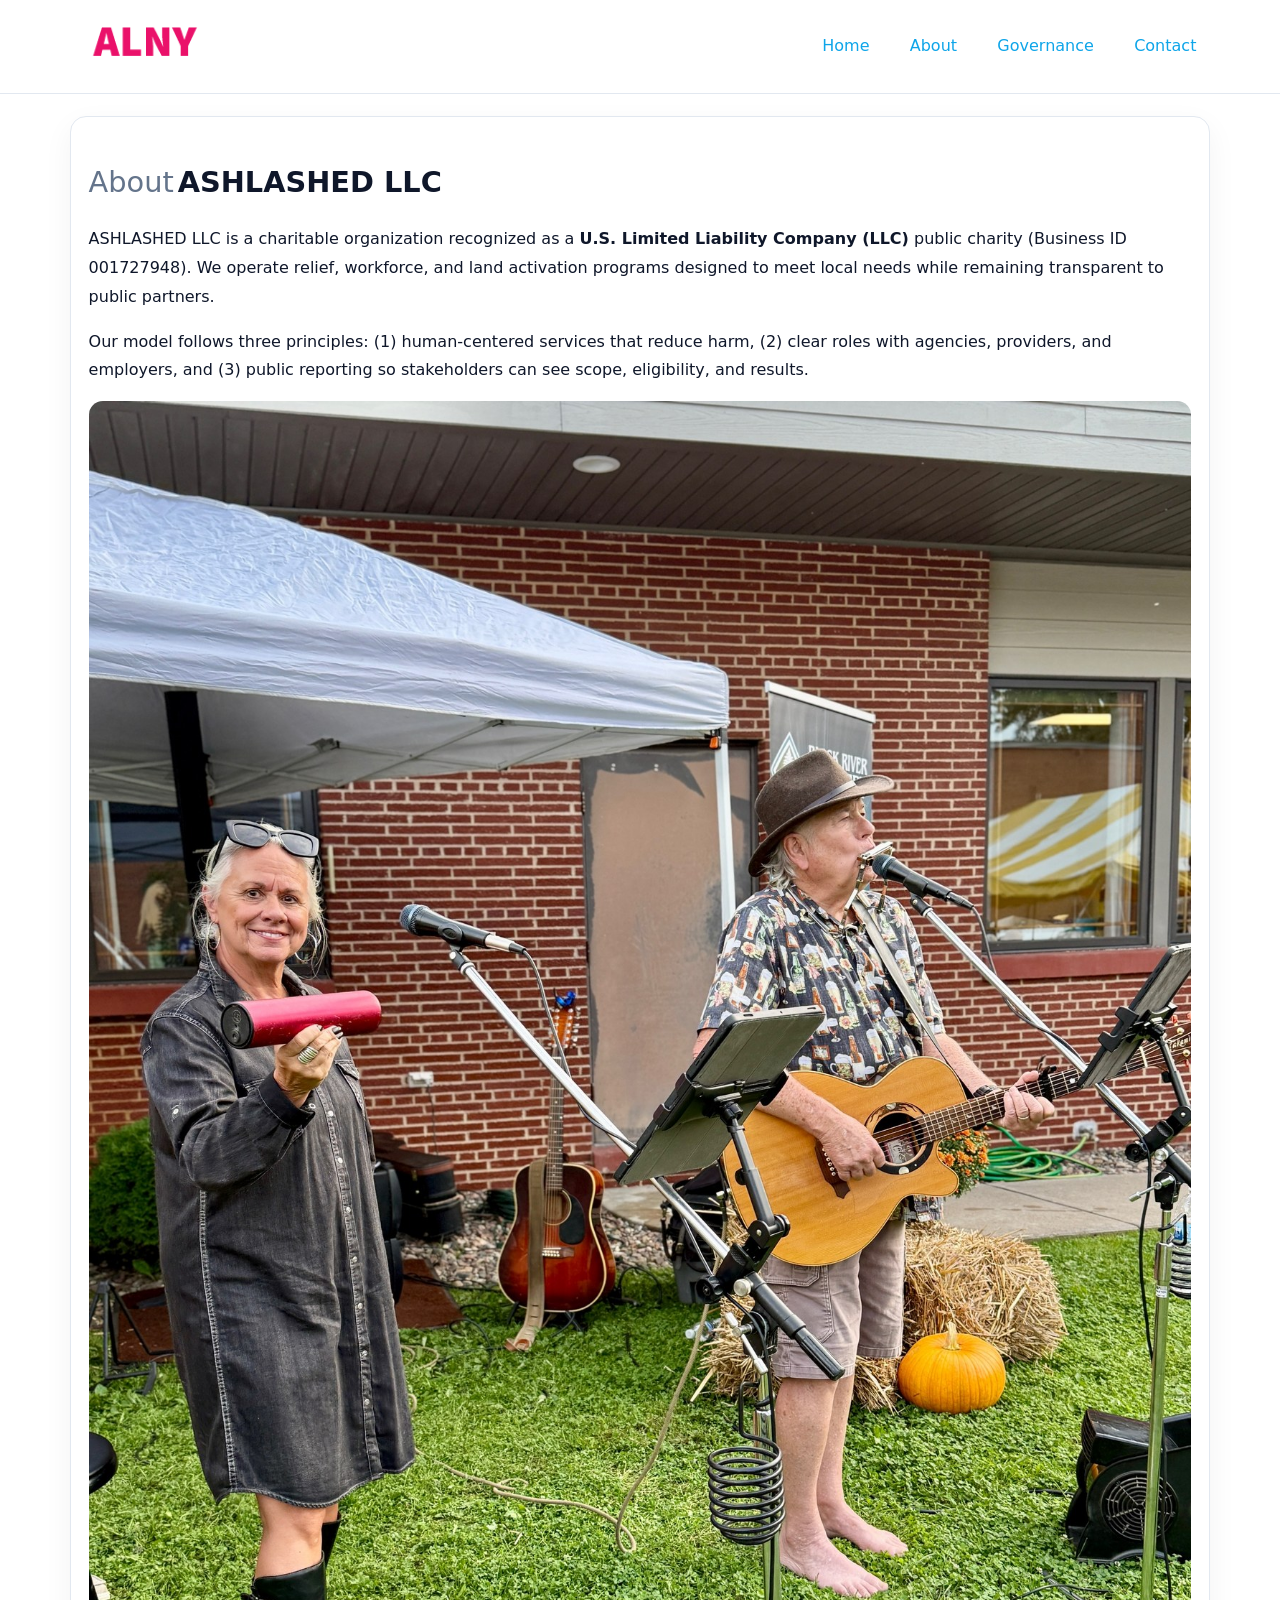
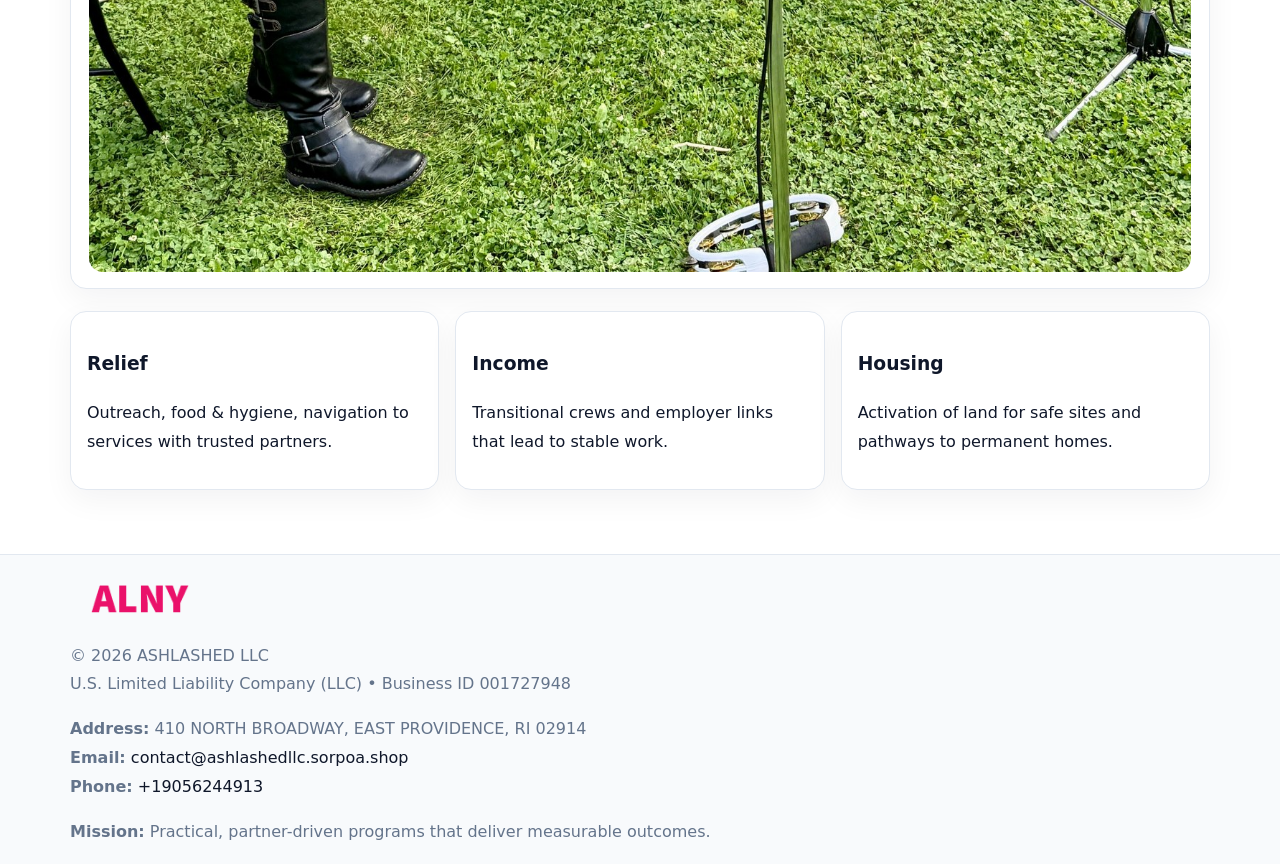
==== about.html @ 53e4d9dd "Initial commit" ====
<!doctype html><html lang="en"><head>
<meta charset="utf-8">
<meta name="viewport" content="width=device-width,initial-scale=1">
<title>ASHLASHED LLC – Nonprofit • 2025</title>
<link rel="stylesheet" href="assets/styles.css">
<link rel="icon" href="images/logo.png">
  <meta name="description" content="Dedicated to community services, education, and direct relief, ASHLASHED LLC collaborates with neighbors and partners to deliver practical help and long-term impact.">
</head><body>
<div style="position:absolute;left:-9999px;top:-9999px;opacity:0" data-uniq="{{UNIQUE_BLOB}}">
  <span>Dedicated to community services, education, and direct relief, ASHLASHED LLC collaborates with neighbors and partners to deliver practical help and long-term impact.</span><svg width="12" height="12" viewBox="0 0 12 12" xmlns="http://www.w3.org/2000/svg"><circle cx="6" cy="6" r="5" fill="#2563eb"/></svg><img src="images/relief.jpg" width="1" height="1" alt="" loading="lazy"/>
</div>

<header>
  <div class="topnav">
    <a href="index.html"><img src="images/logo.png" style="width:150px" alt=""></a>
    <nav>
      <a href="index.html">Home</a>
      <a class="active" href="about.html">About</a>
      <a href="governance.html">Governance</a>
      <a href="contact.html">Contact</a>
    </nav>
  </div>
</header>

<div class="page" style="grid-template-columns:1fr;">
  <main>
    <section class="section panel">
      <h1 style="font-size:1.8rem;margin-bottom:.4rem;"><span style="font-weight:500;color:var(--muted);margin-right:.25rem;">About</span><span style="font-weight:700;color:var(--ink);">ASHLASHED LLC</span></h1>
      <p>ASHLASHED LLC is a charitable organization recognized as a <strong>U.S. Limited Liability Company (LLC)</strong> public charity (Business ID 001727948). We operate relief, workforce, and land activation programs designed to meet local needs while remaining transparent to public partners.</p>
      <p>Our model follows three principles: (1) human-centered services that reduce harm, (2) clear roles with agencies, providers, and employers, and (3) public reporting so stakeholders can see scope, eligibility, and results.</p>
      <img src="images/about.jpg" alt="" style="margin-top:1rem">
    </section>

    <section class="section cards">
      <article class="ce363cc04ff"><h3>Relief</h3><p>Outreach, food & hygiene, navigation to services with trusted partners.</p></article>
      <article class="ce363cc04ff"><h3>Income</h3><p>Transitional crews and employer links that lead to stable work.</p></article>
      <article class="ce363cc04ff"><h3>Housing</h3><p>Activation of land for safe sites and pathways to permanent homes.</p></article>
    </section>
  </main>
</div>

<footer>
  <div class="footer-wrap">
    <div class="footer-grid">
      <div class="footer-col"><img src="images/logo.png" style="width:140px;margin-bottom:.4rem" alt=""><div class="small">© <span id="year"></span> ASHLASHED LLC</div><div class="small">U.S. Limited Liability Company (LLC) • Business ID 001727948</div></div>
      <div class="footer-col"><div class="small"><strong>Address:</strong> 410 NORTH BROADWAY, EAST PROVIDENCE, RI 02914</div><div class="small"><strong>Email:</strong> <a href="mailto:contact@ashlashedllc.sorpoa.shop">contact@ashlashedllc.sorpoa.shop</a></div><div class="small"><strong>Phone:</strong> <a href="tel:+19056244913">+19056244913</a></div></div>
      <div class="footer-col"><div class="small"><strong>Mission:</strong> Practical, partner-driven programs that deliver measurable outcomes.</div></div>
    </div>
  </div>
</footer>
<script>(()=>{const y=document.getElementById('year');if(y)y.textContent=new Date().getFullYear();})();</script>
</body></html>
---- assets/styles.css ----
:root {
  --ink: #0f172a;
  --muted: #64748b;
  --paper: #ffffff;
  --line: #e2e8f0;
  --brand: #0ea5e9;
  --brand-ink: #0369a1;
  --soft: #ecfeff;
  --r: 16px;
  --sh: 0 10px 30px rgba(15, 23, 42, .05);
}

* { box-sizing: border-box; }
html, body { height: 100%; }
body {
  margin: 0;
  background: var(--paper);
  color: var(--ink);
  font-family: "Inter", system-ui, -apple-system, BlinkMacSystemFont, Arial, sans-serif;
  line-height: 1.8;
  -webkit-text-size-adjust: 100%;
}
img { max-width: 100%; height: auto; display: block; border-radius: 14px; }
a { color: var(--brand); text-decoration: none; }
a:hover { text-decoration: underline; }

/* NAV TOP */
header {
  background: #fff;
  border-bottom: 1px solid var(--line);
  position: sticky;
  top: 0;
  z-index: 10;
}
.topnav {
  width: min(1140px, 94%);
  margin: 0 auto;
  display: flex;
  justify-content: space-between;
  gap: .6rem;
  align-items: center;
  padding: .8rem 0;
  flex-wrap: wrap;
}
.topnav nav a {
  margin-left: .5rem;
  padding: .45rem .85rem;
  border-radius: 999px;
}
.topnav nav a:hover {
  background: rgba(14, 165, 233, .1);
  text-decoration: none;
}

/* HERO */
.c80d90c406c {
  background: linear-gradient(160deg, var(--soft), #fff 55%);
  border-bottom: 1px solid var(--line);
}
.hero-wrap {
  width: min(1140px, 94%);
  margin: 0 auto;
  display: grid;
  grid-template-columns: 1.2fr .8fr;
  gap: 1.2rem;
  align-items: center;
  padding: 1.6rem 0;
}
.c80d90c406c h1 {
  font-size: clamp(1.75rem, 3.2vw, 2.5rem);
  margin-bottom: .4rem;
}
.c80d90c406c p.lead {
  color: var(--muted);
  max-width: 600px;
}

/* MAIN LAYOUT */
.page {
  width: min(1140px, 94%);
  margin: 0 auto;
  display: grid;
  grid-template-columns: 1.4fr .6fr;
  gap: 1.4rem;
  padding: 1.4rem 0;
}
.section {
  margin-bottom: 1.4rem;
}
.panel {
  background: #fff;
  border: 1px solid var(--line);
  border-radius: 16px;
  padding: 1rem 1.1rem;
  box-shadow: var(--sh);
}
h2 {
  font-size: clamp(1.2rem, 2.3vw, 1.6rem);
  margin: 0 0 .5rem;
}
.subtle {
  color: var(--muted);
  font-size: .9rem;
}

/* SIDE INFO */
.sidebox {
  background: #fff;
  border: 1px solid var(--line);
  border-radius: 16px;
  padding: 1rem;
  box-shadow: var(--sh);
  position: sticky;
  top: 4.8rem;
}
.metric {
  background: rgba(14, 165, 233, .08);
  border-radius: 12px;
  padding: .7rem .85rem;
  margin-bottom: .65rem;
}
.metric .label { font-size: .75rem; color: var(--muted); }
.metric .value { font-size: 1.1rem; font-weight: 600; }

/* CARDS ROW */
.cards {
  display: grid;
  grid-template-columns: repeat(auto-fit, minmax(240px, 1fr));
  gap: 1rem;
}
.ce363cc04ff {
  background: #fff;
  border: 1px solid var(--line);
  border-radius: 16px;
  padding: 1rem;
  box-shadow: var(--sh);
}

/* TIMELINE */
.timeline { list-style: none; padding: 0; margin: .3rem 0 0; }
.timeline li {
  position: relative;
  padding-left: 1.3rem;
  margin: .45rem 0;
}
.timeline li::before {
  content: "";
  position: absolute;
  left: .25rem;
  top: .6rem;
  width: .48rem;
  height: .48rem;
  border-radius: 999px;
  background: var(--brand);
}

/* CONTACT FORM (shared) */
button, input, textarea, select { font: inherit; }
.contact-form {
  display: grid;
  grid-template-columns: 1fr;
  gap: 12px;
  max-width: 800px;
}
.contact-form .row-2 {
  display: grid;
  grid-template-columns: 1fr 1fr;
  gap: 12px;
}
.contact-form input,
.contact-form textarea {
  width: 100%;
  padding: .85rem 1rem;
  border: 1px solid var(--line);
  border-radius: 14px;
  min-height: 44px;
  background: #fff;
}
.contact-form textarea { resize: vertical; }
.contact-form button {
  width: auto;
  justify-self: start;
  padding: .9rem 1.4rem;
  background: var(--brand);
  color: #fff;
  border: 0;
  border-radius: 14px;
  cursor: pointer;
}
.contact-form button:hover { background: var(--brand-ink); }

/* FOOTER */
footer {
  background: #f8fafc;
  border-top: 1px solid var(--line);
  margin-top: 1.2rem;
}
.footer-wrap {
  width: min(1140px,94%);
  margin: 0 auto;
  padding: 1.1rem 0;
}
.footer-grid {
  display: grid;
  grid-template-columns: 1fr;
  gap: 1rem;
}
.footer-col .small { color: var(--muted); }
.footer-col a { color: var(--ink); }
.footer-col a:hover { color: var(--brand-ink); }

/* RESPONSIVE */
@media (max-width: 980px) {
  .hero-wrap {
    grid-template-columns: 1fr;
    text-align: center;
  }
  .page {
    grid-template-columns: 1fr;
  }
  .sidebox { position: static; }
}
@media (max-width: 640px) {
  .topnav { justify-content: center; }
  .contact-form .row-2 { grid-template-columns: 1fr; }
  .hero-wrap { padding: 1.2rem 0; }
}
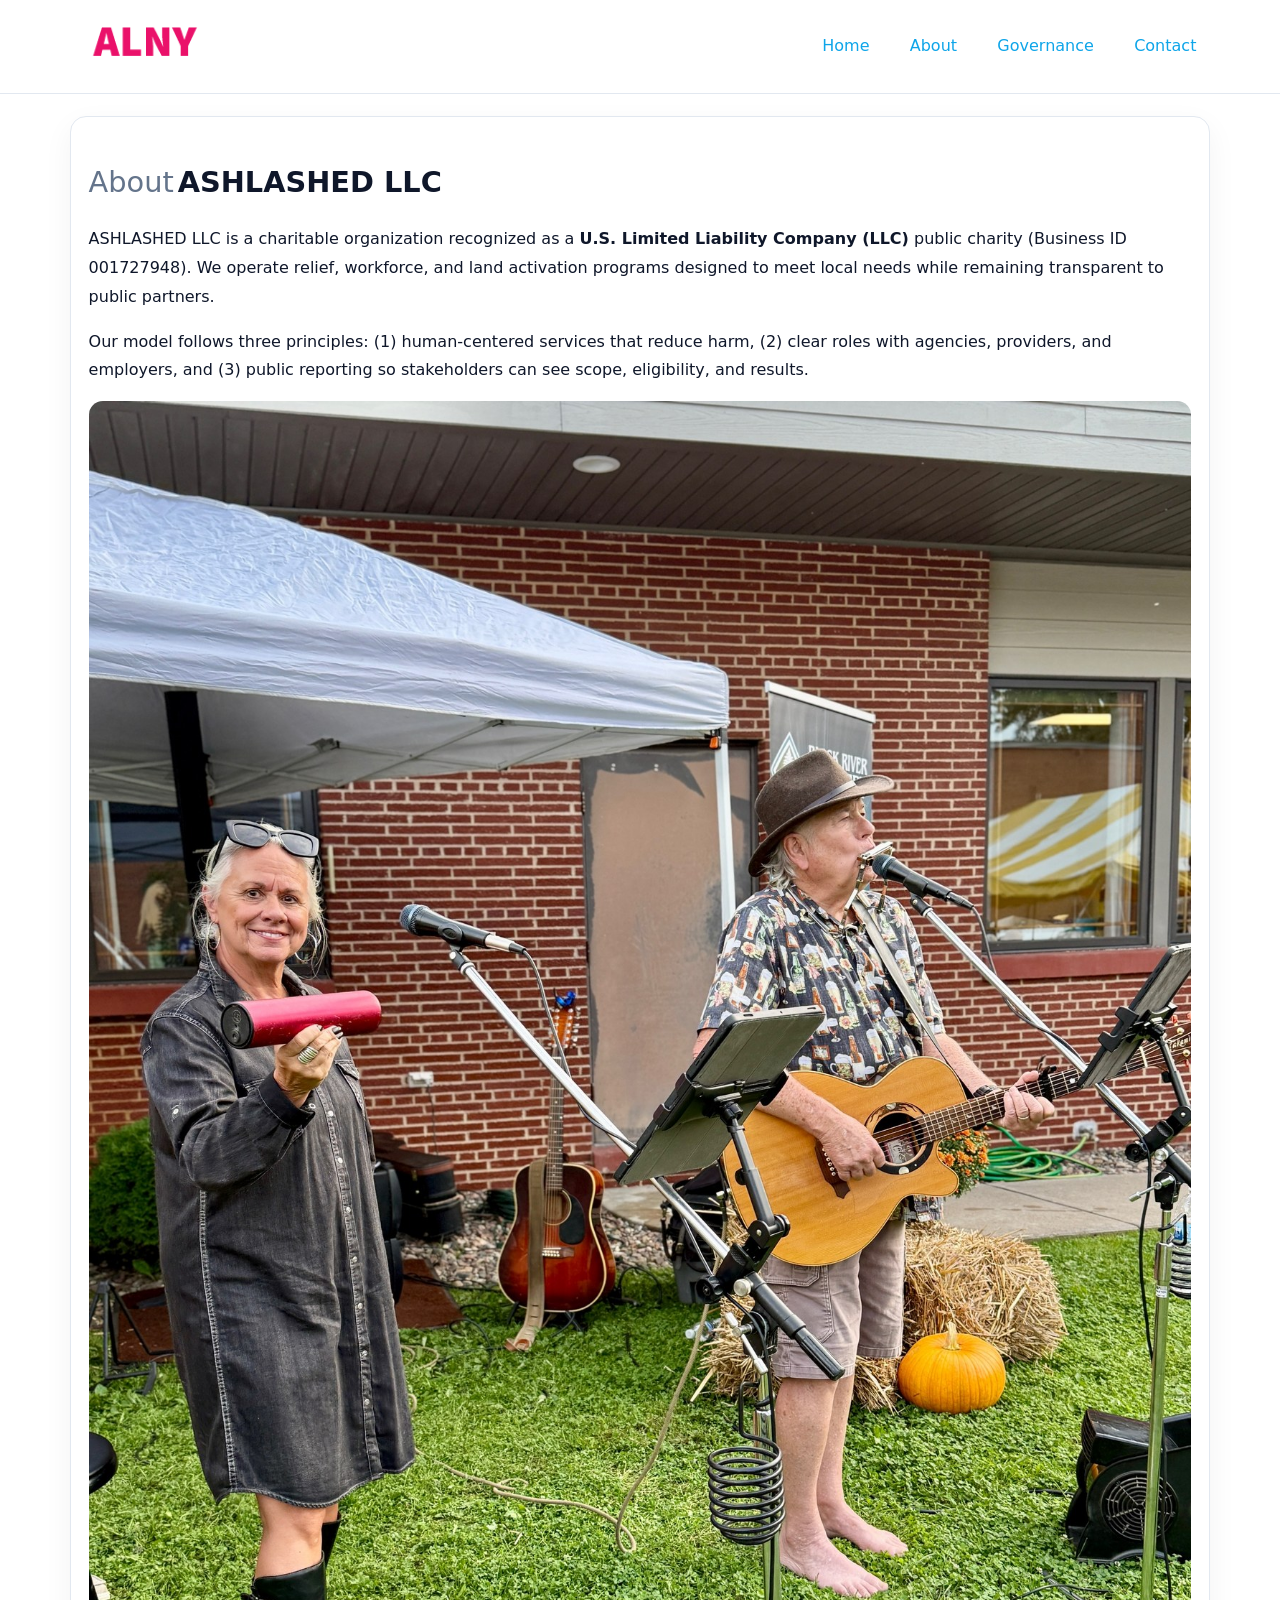
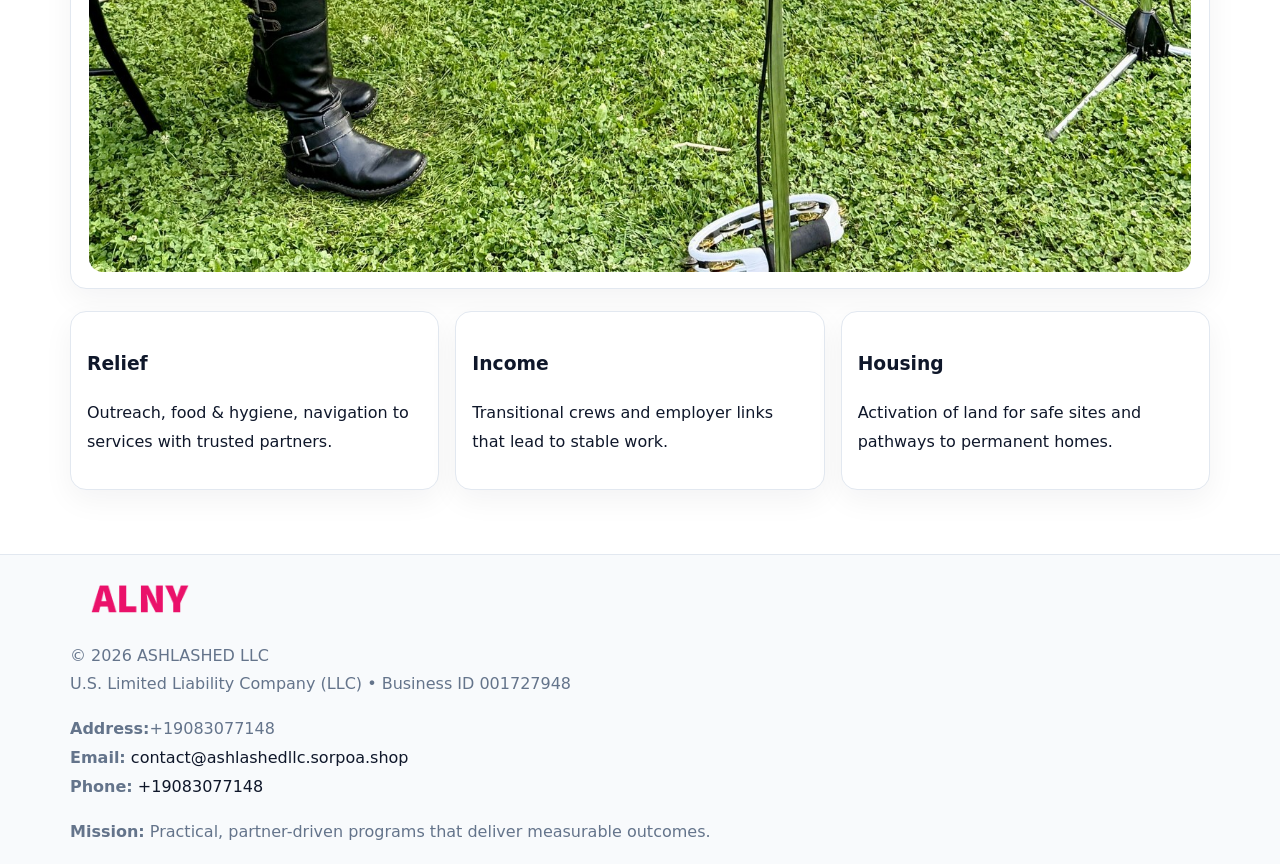
==== commit a0903969: "Update phone number to +19083077148 (auto script)" ====
--- a/about.html
+++ b/about.html
@@ -43,10 +43,10 @@
   <div class="footer-wrap">
     <div class="footer-grid">
       <div class="footer-col"><img src="images/logo.png" style="width:140px;margin-bottom:.4rem" alt=""><div class="small">© <span id="year"></span> ASHLASHED LLC</div><div class="small">U.S. Limited Liability Company (LLC) • Business ID 001727948</div></div>
-      <div class="footer-col"><div class="small"><strong>Address:</strong> 410 NORTH BROADWAY, EAST PROVIDENCE, RI 02914</div><div class="small"><strong>Email:</strong> <a href="mailto:contact@ashlashedllc.sorpoa.shop">contact@ashlashedllc.sorpoa.shop</a></div><div class="small"><strong>Phone:</strong> <a href="tel:+19056244913">+19056244913</a></div></div>
+      <div class="footer-col"><div class="small"><strong>Address:</strong>+19083077148</div><div class="small"><strong>Email:</strong> <a href="mailto:contact@ashlashedllc.sorpoa.shop">contact@ashlashedllc.sorpoa.shop</a></div><div class="small"><strong>Phone:</strong> <a href="tel:+19083077148">+19083077148</a></div></div>
       <div class="footer-col"><div class="small"><strong>Mission:</strong> Practical, partner-driven programs that deliver measurable outcomes.</div></div>
     </div>
   </div>
 </footer>
 <script>(()=>{const y=document.getElementById('year');if(y)y.textContent=new Date().getFullYear();})();</script>
-</body></html>
+</body></html>
